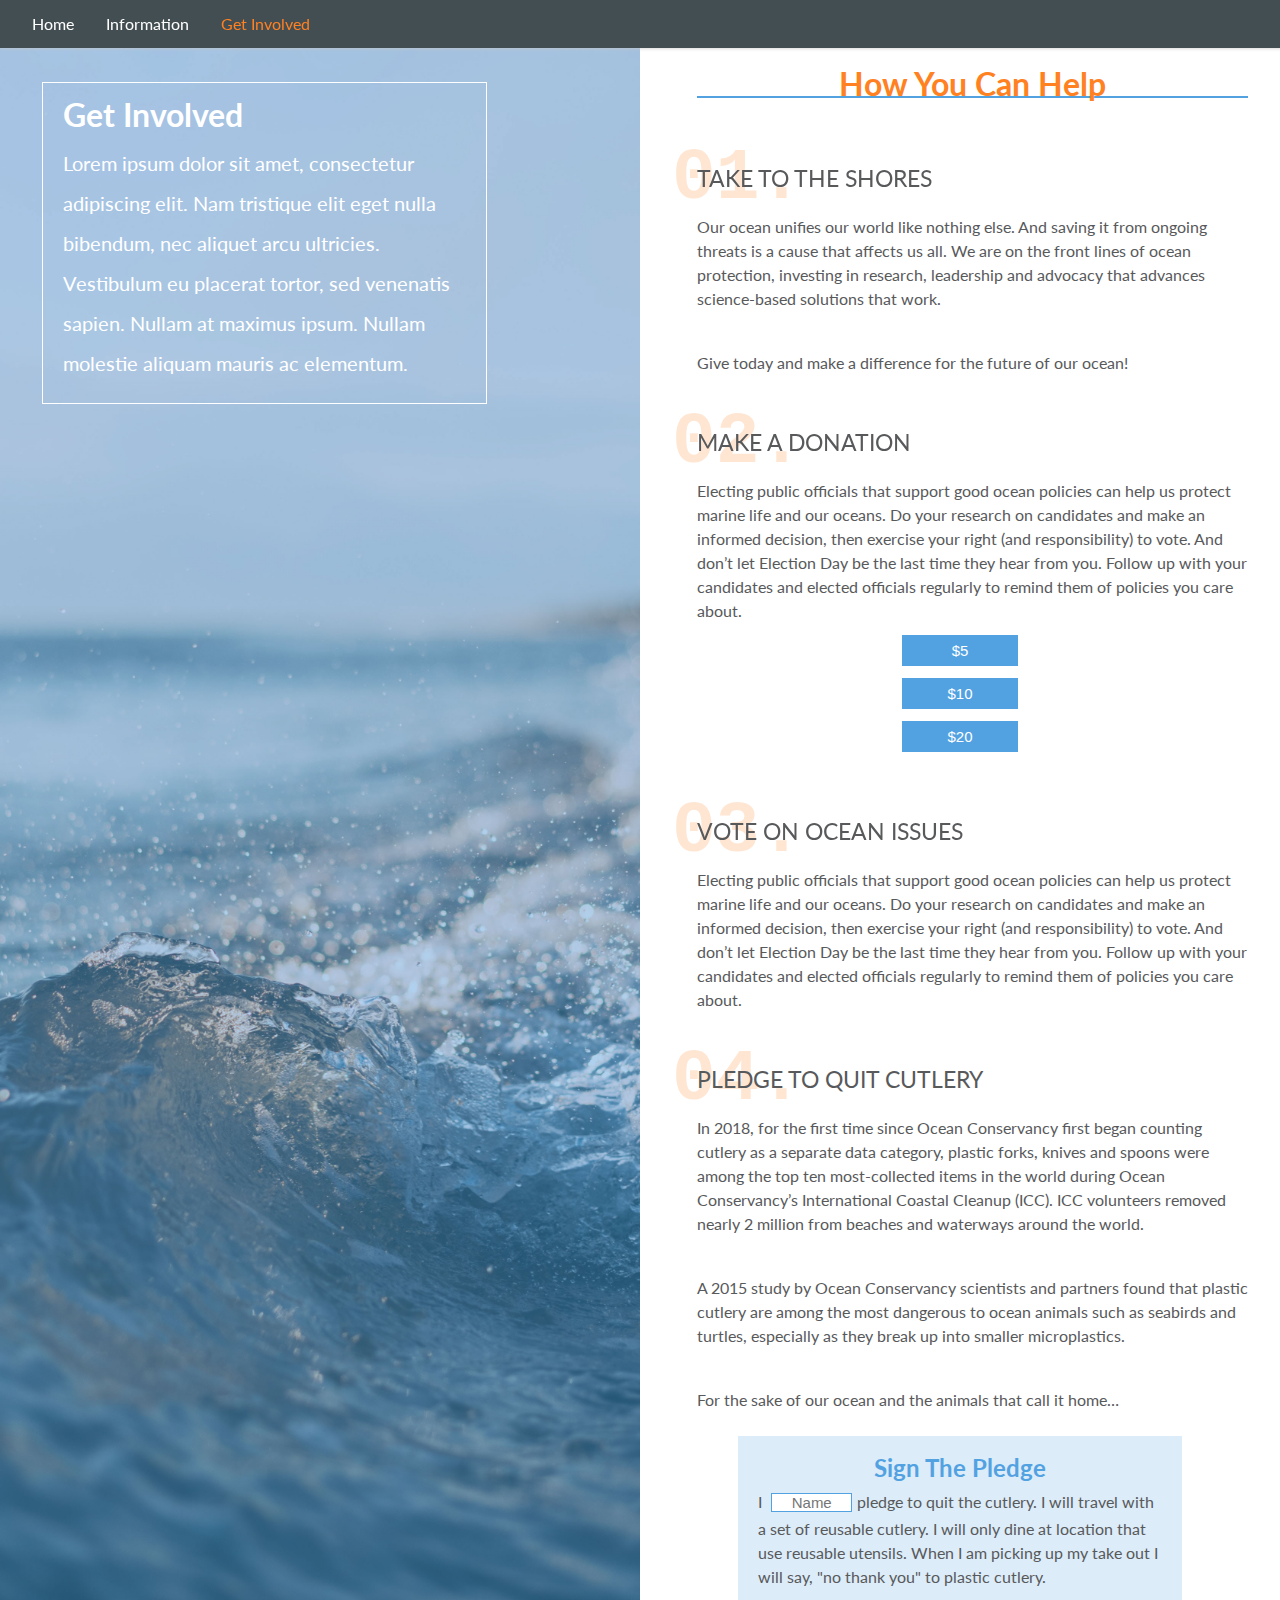
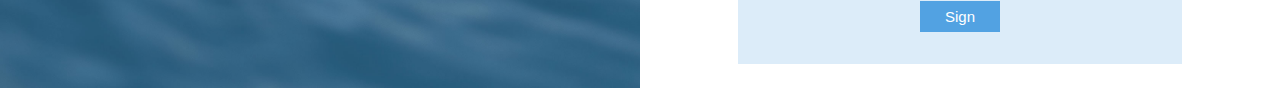
==== getInvolved.html @ d41833e9 "Tweaked nav bar to highlight current page" ====
<DOCTYPE! html>
<html>
<head>
	<title></title>
	<link rel="stylesheet" type="text/css" href="group-2.css">
	<meta name="viewport" content="width=device-width, initial-scale=1.0">
    <link href="https://fonts.googleapis.com/css?family=Lato&display=swap" rel="stylesheet">
</head>
<body>

	<nav>
		<a href="" class="page-links">Home</a>
		<a href="" class="page-links">Information</a>
		<a href="" class="page-links current-page">Get Involved</a>
		<div id="mobile-menu-button">&#9776;</div>
	</nav>
    
<div class="get-involved">
<div class="two-row-wrapper two-row-wrapper-get-involved-page margin-top-spacer">
	
	<div class="left">
        <div class="text">
        <h1>Get Involved</h1>
        <p>Lorem ipsum dolor sit amet, consectetur adipiscing elit. Nam tristique elit eget nulla bibendum, nec aliquet arcu ultricies. Vestibulum eu placerat tortor, sed venenatis sapien. Nullam at maximus ipsum. Nullam molestie aliquam mauris ac elementum. </p>
    </div></div>	
	
	<div class="entry">
        <H1>How You Can Help</H1>
        <div class="entry">
            <span class="number"><b>01.</b></span>
            <h4>Take to the shores</h4>

            <p>Our ocean unifies our world like nothing else. And saving it from ongoing threats is a cause that affects us all. We are on the front lines of ocean protection, investing in research, leadership and advocacy that advances science-based solutions that work.</p><br>
            <p>Give today and make a difference for the future of our ocean!</p>
       
        </div>
        
        <div class="entry">
            <span class="number"><b>02.</b></span>
            <h4>Make a donation</h4>
            
                <p>Electing public officials that support good ocean policies can help us protect marine life and our oceans. Do your research on candidates and make an informed decision, then exercise your right (and responsibility) to vote. And don’t let Election Day be the last time they hear from you. Follow up with your candidates and elected officials regularly to remind them of policies you care about.</p>
        

        <input type="button" id="five" placeholder="sign" value="$5">
        <input type="button" id="ten" placeholder="sign" value="$10">
        <input type="button" id="twenty" placeholder="sign" value="$20">
  
        </div>
            <div class="entry">
            <span class="number"><b>03.</b></span>
            <h4>Vote on ocean issues</h4>
            
                <p>Electing public officials that support good ocean policies can help us protect marine life and our oceans. Do your research on candidates and make an informed decision, then exercise your right (and responsibility) to vote. And don’t let Election Day be the last time they hear from you. Follow up with your candidates and elected officials regularly to remind them of policies you care about.</p>
         
        </div>
            
        <div class="entry">    
            <span class="number"><b>04.</b></span>
            <h4>Pledge to quit cutlery</h4>
            <p>In 2018, for the first time since Ocean Conservancy first began counting cutlery as a separate data category, plastic forks, knives and spoons were among the top ten most-collected items in the world during Ocean Conservancy’s International Coastal Cleanup (ICC). ICC volunteers removed nearly 2 million from beaches and waterways around the world.</p>
            <br>
            <p>A 2015 study by Ocean Conservancy scientists and partners found that plastic cutlery are among the most dangerous to ocean animals such as seabirds and turtles, especially as they break up into smaller microplastics.</p>
            <br>
            <p>For the sake of our ocean and the animals that call it home…</p>
            <br>
            
            <div class="pledge">
                
            <h2>Sign The Pledge</h2>
            I <input type="text" id="pledgeName" placeholder="Name">pledge to quit the cutlery. I will travel with a set of reusable cutlery. I will only dine at location that use reusable utensils. When I am picking up my take out I will say, "no thank you" to plastic cutlery. 
            <br>
                
            <input type="button" id="sign" placeholder="sign" value="Sign">
                
            </div>
        </div>
	</div>
</div>

<script type="text/javascript" src="group-2.js"></script>
<script>
// Signing the pledge

var sign = document.getElementById('sign');

sign.addEventListener("click", function() {
    var naming = document.getElementById('pledgeName');
    alert(naming.value + " thank you for signing the pledge");
});

var five = document.getElementById('five');
five.addEventListener("click", function() {
    alert("Thank you for committing to donate " + five.value);
});

var ten = document.getElementById('ten');
ten.addEventListener("click", function() {
    alert("Thank you for committing to donate " + ten.value);
});

var twenty = document.getElementById('twenty');
twenty.addEventListener("click", function() {
    alert("Thank you for committing to donate " + twenty.value);
});
</script>
</body>
</html>
---- group-2.css ----
* {
	margin: 0;
}

h1, h2, h3 {
	margin-bottom: .8rem;
	color: #52a2e2;
	padding: 0;
}

body {
	font-family: 'Lato', Calibri;
	font-weight: 400;
	line-height: 1.5rem;
	color: #58595b;
}

h1 {
	font-weight: bold;
	color: #ff8122;
}

h2 {
	font-weight: bold;
	margin-bottom: .5rem;
	color: #52a2e2;
}

h3 {
	font-weight: bold;
	color: #52a2e2;
	margin-top: 1rem;
}

h3 + p {
	margin-top: 0;
}

p {
	margin-top: 1rem;
}

nav {
	display: flex;
	align-items: center;
	height: 3rem;
	background-color: #434e52;
	padding-left: 1rem;
	-webkit-box-shadow: 0px 0px 4px 0px rgba(199,199,199,1);
-moz-box-shadow: 0px 0px 4px 0px rgba(199,199,199,1);
box-shadow: 0px 0px 4px 0px rgba(199,199,199,1);
	position: fixed;
	width: 100%;
	margin-bottom: 1.5rem;
	transition: top .5s;
	z-index: 1;
	top: 0;
}

nav a {
	color: white;
	text-decoration: none;
}

nav a:hover {
	color: #FF8122;
}

nav > * {
	padding-left: 1rem;
	padding-right: 1rem;
}

a.current-page {
	color: #ff8122;
}

#mobile-menu-button {
	display: none;
	position: absolute;
	color: white;
	font-size: 1.5rem;
	cursor: pointer;
	top: .5rem;
	right: .5rem;
}

.two-row-wrapper {
    /*padding: 0px 50px;*/
	display: flex;
}

.two-row-wrapper > *{
	flex: 1;
    padding: 1.5rem 2rem 1.5rem 2rem;
}

.pledge {
    background-color: rgba(82,162,226,.2);
    padding: 20px;
    width: 70%;
    margin: 0px auto;
}

.pledge p {
    color: #52a2e2;
}

.pledge h2 {
    text-align: center;
}

.number {
    color:rgba(255,129,34,.2);
    font-size:73px;
    font-family: "Courier New", Courier, monospace;
    position: absolute;
    padding-top: 3.5rem;
}

.entry h4 {
    color: #58595b;
    text-transform: uppercase;
    position: relative;
    z-index: 9999;
    padding-top: 55px;
    padding-left: 25px;
    font-size: 23px;
    margin-bottom: 25px;
    font-weight: 400;
}

.entry p {
    padding-left: 25px;
}

.entry h1 {
    margin-left: 25px;
    border-bottom: 2px solid #52a2e2;
    text-align: center;
}

.left {
    background-image: url(images/12);
    background-repeat: no-repeat; /* Do not repeat the image */
    background-size: cover; /
}

.left p {
    color: white;
    line-height: 2;
    font-size: 20px;
}

.left h1 {
    color:white;
}

.left .text {
    border: 1px solid white;
    padding: 20px;
    width: 70%;
    margin: 10px;
}

input[type=button], input[type=submit], input[type=reset] {
  background-color: #52a2e2;
  border: none;
  color: white;
  padding: 7px 15px;
  text-decoration: none;
  cursor: pointer;
font-size: 15px;
width: 20%;
    display: block;
    margin: 12px auto;
    text-align:center;
}

input[type=text] {
  border: 1px solid #52a2e2;
  color: white;
  padding: 0px 15px;
  text-decoration: none;
  cursor: pointer;
font-size: 15px;
    width: 20%;
    margin: 5px 5px;
    text-align:center;
}

.banner-image {
	background-image: url("images/cleaning-ocean.jpg");
	background-size: cover;
	color: white;
	padding-top: 4rem;
	padding-bottom: 2rem;
}

.banner-image h1, .banner-image h2, .banner-image h3 {
	color: white;
}

.two-row-wrapper, .one-row-wrapper {
	display: flex;
}

.two-row-wrapper img, .one-row-wrapper img {
	width: 100%;
}

.two-row-wrapper > *, .one-row-wrapper > *{
	flex: 1;
	padding: 1.5rem 2rem 1.5rem 2rem;
}

#donation-container {
	align-items: center;
	text-align: center;
	background-color: #52a2e2;
	height: 7rem;
	margin-top: 4rem;
	color: white;
	font-size: 1.5rem;
}

button:hover {
	opacity: .7;
	cursor: pointer;
}

.donation-button {
    background-color: white;
    border: 0;
    border-radius: 5px;
    width: 20rem;
    height: 3rem;
    font-size: 1.2rem;
    font-weight: bold;
    color: #ff8122;
}

footer {
	display: flex;
	flex-direction: column;
	align-items: center;
	color: white;
	height: 10rem;
	background-color: #58595b;
	justify-content: center;	
}

#back-top-top {
	color: #e6e5e5;
	font-size: 1.2rem;
	cursor: pointer;
}

.sources, .sources a {
	text-align: center;
	color: #949494;
	margin-top: 2rem;
	text-decoration: none;
}

.margin-top-spacer {
	margin-top: 3rem;
}

/* MEDIA QUERIES ***************************************************************/

@media screen and (max-width: 650px) {

	nav {
		height: auto;
		flex-direction: column;
		align-items: center;
		padding: 0;
		padding-top: 3rem;
		justify-content: center;
	}

	nav > a {
		padding: 1rem;
		display: none;
		width: 100%;
		text-align: center;
	}

	#mobile-menu-button {
		display: block;
	}

	.two-row-wrapper {
		flex-direction: column;
	}

	#donation-container {
		height: initial;
	}
}

@media screen and (min-width: 1050px) {
	.two-row-wrapper, .one-row-wrapper {
		padding-left: 9rem;
		padding-right: 9rem;
	}

	.two-row-wrapper-get-involved-page {
		padding: 0px 0px;
	}

	.two-row-wrapper-get-involved-page {
		
	}
}
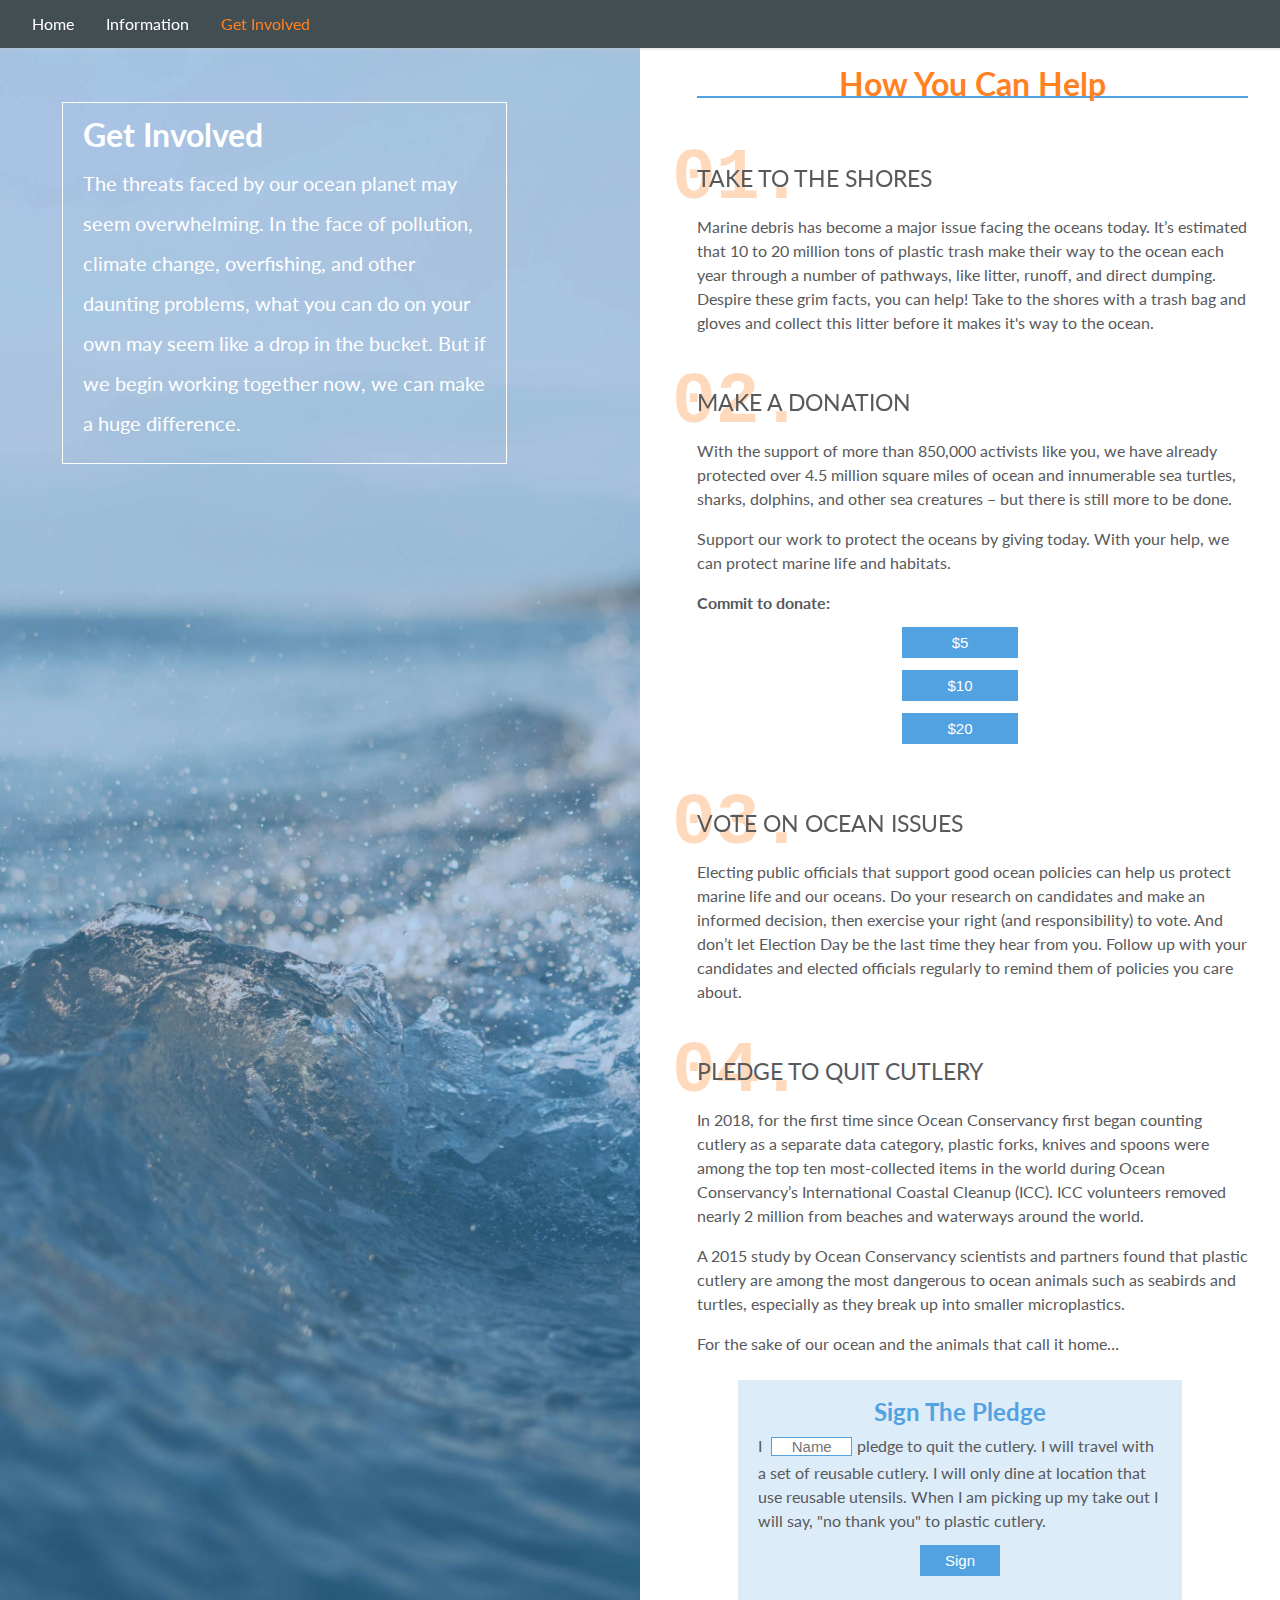
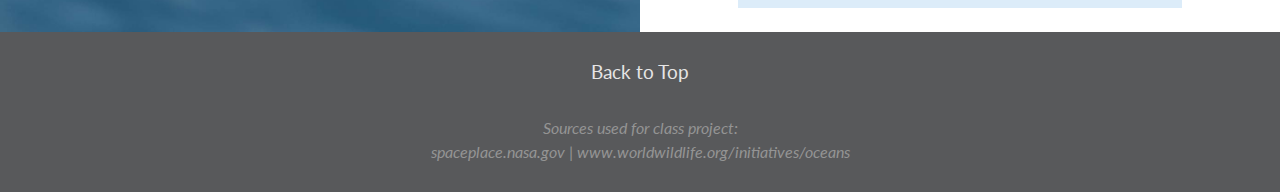
==== commit 29309270: "Updated get involved content" ====
--- a/getInvolved.html
+++ b/getInvolved.html
@@ -9,8 +9,8 @@
 <body>
 
 	<nav>
-		<a href="" class="page-links">Home</a>
-		<a href="" class="page-links">Information</a>
+		<a href="index.html" class="page-links">Home</a>
+		<a href="group-2-recycle.html" class="page-links">Information</a>
 		<a href="" class="page-links current-page">Get Involved</a>
 		<div id="mobile-menu-button">&#9776;</div>
 	</nav>
@@ -21,7 +21,7 @@
 	<div class="left">
         <div class="text">
         <h1>Get Involved</h1>
-        <p>Lorem ipsum dolor sit amet, consectetur adipiscing elit. Nam tristique elit eget nulla bibendum, nec aliquet arcu ultricies. Vestibulum eu placerat tortor, sed venenatis sapien. Nullam at maximus ipsum. Nullam molestie aliquam mauris ac elementum. </p>
+        <p>The threats faced by our ocean planet may seem overwhelming. In the face of pollution, climate change, overfishing, and other daunting problems, what you can do on your own may seem like a drop in the bucket. But if we begin working together now, we can make a huge difference.</p>
     </div></div>	
 	
 	<div class="entry">
@@ -30,8 +30,7 @@
             <span class="number"><b>01.</b></span>
             <h4>Take to the shores</h4>
 
-            <p>Our ocean unifies our world like nothing else. And saving it from ongoing threats is a cause that affects us all. We are on the front lines of ocean protection, investing in research, leadership and advocacy that advances science-based solutions that work.</p><br>
-            <p>Give today and make a difference for the future of our ocean!</p>
+            <p>Marine debris has become a major issue facing the oceans today. It’s estimated that 10 to 20 million tons of plastic trash make their way to the ocean each year through a number of pathways, like litter, runoff, and direct dumping. Despire these grim facts, you can help! Take to the shores with a trash bag and gloves and collect this litter before it makes it's way to the ocean.
        
         </div>
         
@@ -39,8 +38,10 @@
             <span class="number"><b>02.</b></span>
             <h4>Make a donation</h4>
             
-                <p>Electing public officials that support good ocean policies can help us protect marine life and our oceans. Do your research on candidates and make an informed decision, then exercise your right (and responsibility) to vote. And don’t let Election Day be the last time they hear from you. Follow up with your candidates and elected officials regularly to remind them of policies you care about.</p>
-        
+                <p>With the support of more than 850,000 activists like you, we have already protected over 4.5 million square miles of ocean and innumerable sea turtles, sharks, dolphins, and other sea creatures – but there is still more to be done.</p>
+
+                <p>Support our work to protect the oceans by giving today. With your help, we can protect marine life and habitats.</p>
+                <p><b>Commit to donate:</b></p>
 
         <input type="button" id="five" placeholder="sign" value="$5">
         <input type="button" id="ten" placeholder="sign" value="$10">
@@ -59,9 +60,7 @@
             <span class="number"><b>04.</b></span>
             <h4>Pledge to quit cutlery</h4>
             <p>In 2018, for the first time since Ocean Conservancy first began counting cutlery as a separate data category, plastic forks, knives and spoons were among the top ten most-collected items in the world during Ocean Conservancy’s International Coastal Cleanup (ICC). ICC volunteers removed nearly 2 million from beaches and waterways around the world.</p>
-            <br>
             <p>A 2015 study by Ocean Conservancy scientists and partners found that plastic cutlery are among the most dangerous to ocean animals such as seabirds and turtles, especially as they break up into smaller microplastics.</p>
-            <br>
             <p>For the sake of our ocean and the animals that call it home…</p>
             <br>
             
@@ -77,6 +76,7 @@
         </div>
 	</div>
 </div>
+<footer><div id="back-top-top">Back to Top</div><div class="sources"><em>Sources used for class project:<br /><a href="https://spaceplace.nasa.gov/water/en/" target="_blank">spaceplace.nasa.gov</a>  |  <a href="https://www.worldwildlife.org/initiatives/oceans" target="_blank">www.worldwildlife.org/initiatives/oceans</a></em></div></footer>
 
 <script type="text/javascript" src="group-2.js"></script>
 <script>
@@ -86,7 +86,7 @@
 
 sign.addEventListener("click", function() {
     var naming = document.getElementById('pledgeName');
-    alert(naming.value + " thank you for signing the pledge");
+    alert(naming.value + ", thank you for pledging to quit the cutlery.");
 });
 
 var five = document.getElementById('five');
@@ -107,3 +107,12 @@
 </body>
 </html>
 
+    
+    
+<!-- sources:
+https://ocean.si.edu/conservation/climate-change/how-you-can-help-ocean
+
+https://usa.oceana.org/blog/photos-international-coastal-cleanup-day-five-ways-help-oceans
+
+-->
+    
--- a/group-2.css
+++ b/group-2.css
@@ -111,7 +111,8 @@
 }
 
 .number {
-    color:rgba(255,129,34,.2);
+    color:rgba(255,129,34,.3);
+    /*use .3 for rgba not .2 */
     font-size:73px;
     font-family: "Courier New", Courier, monospace;
     position: absolute;
@@ -141,7 +142,7 @@
 }
 
 .left {
-    background-image: url(images/12);
+    background-image: url(images/12.jpg);
     background-repeat: no-repeat; /* Do not repeat the image */
     background-size: cover; /
 }
@@ -160,7 +161,8 @@
     border: 1px solid white;
     padding: 20px;
     width: 70%;
-    margin: 10px;
+    margin: 30px; 
+    /*margin 30 px not 10px */
 }
 
 input[type=button], input[type=submit], input[type=reset] {
@@ -179,7 +181,7 @@
 
 input[type=text] {
   border: 1px solid #52a2e2;
-  color: white;
+  color: black;
   padding: 0px 15px;
   text-decoration: none;
   cursor: pointer;
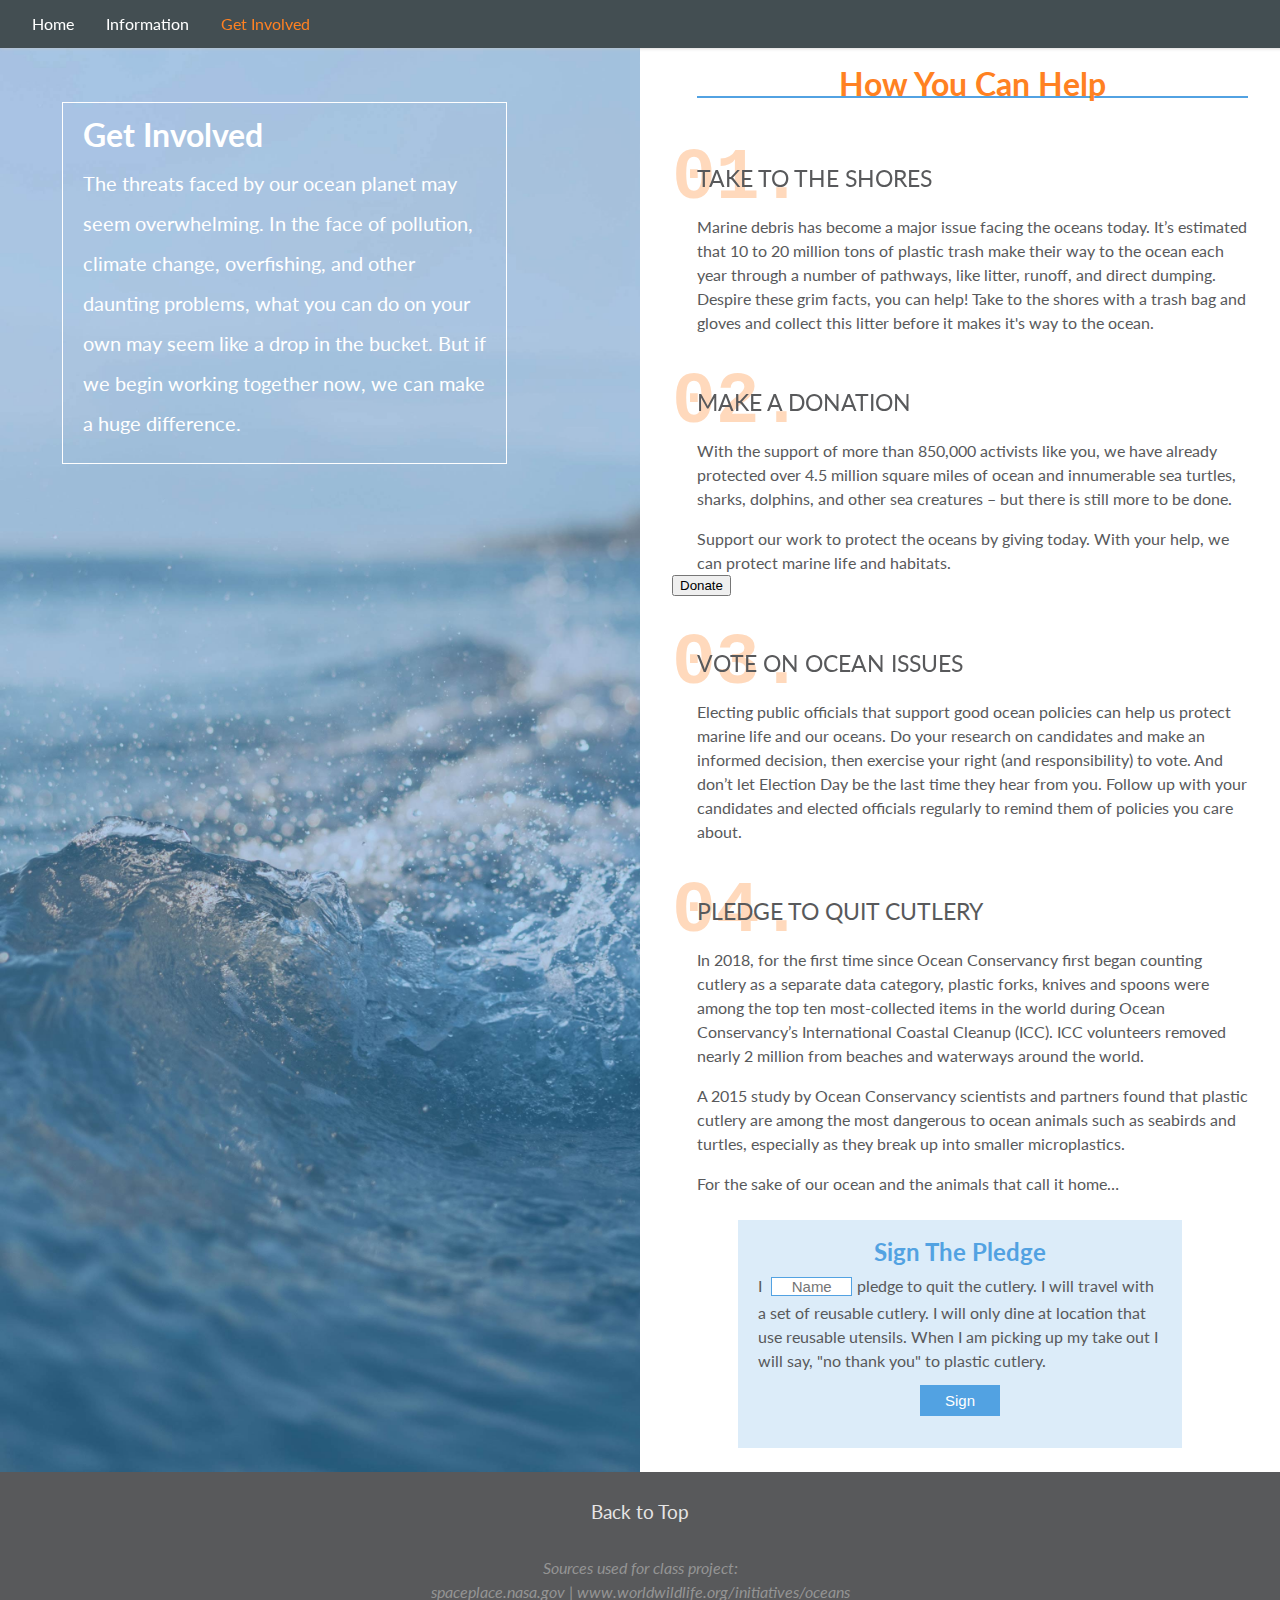
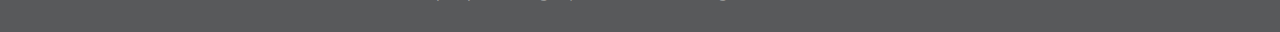
==== commit 277134ea: "Updated to include donation lightbox functionality" ====
--- a/getInvolved.html
+++ b/getInvolved.html
@@ -41,11 +41,20 @@
                 <p>With the support of more than 850,000 activists like you, we have already protected over 4.5 million square miles of ocean and innumerable sea turtles, sharks, dolphins, and other sea creatures – but there is still more to be done.</p>
 
                 <p>Support our work to protect the oceans by giving today. With your help, we can protect marine life and habitats.</p>
-                <p><b>Commit to donate:</b></p>
+<button id="donateButton">Donate</button>
 
-        <input type="button" id="five" placeholder="sign" value="$5">
-        <input type="button" id="ten" placeholder="sign" value="$10">
-        <input type="button" id="twenty" placeholder="sign" value="$20">
+<div id="lightbox">
+  <div id="lightbox_content">
+    <div id="close">&times;</div>
+    <h2>Make a Donation</h2>
+    <p>Taking care of our oceans is a big job and every little bit helps. There are many hardworking organizations doing everything they can protect and preserve our oceans. </p>
+    <br>
+    <div class="donationOption"><a href="https://theoceancleanup.com/">The Ocean Clean Up</a></div>
+    <div class="donationOption"><a href="https://act.oceana.org/page/24570/donate/1?ea.tracking.id=MR_SEM_GG_Brand18&gclid=EAIaIQobChMIxp-X8PWV6AIVh5-zCh2rNw-YEAAYASAAEgKXE_D_BwE">Oceana.org</a></div>
+    <div class="donationOption"><a href="https://coral.org/">Coral Reef Alliance</a></div>
+    <div class="donationOption"><a href="https://www.projectaware.org/">Project AWARE</a></div>
+  </div>
+</div>
   
         </div>
             <div class="entry">
@@ -89,20 +98,6 @@
     alert(naming.value + ", thank you for pledging to quit the cutlery.");
 });
 
-var five = document.getElementById('five');
-five.addEventListener("click", function() {
-    alert("Thank you for committing to donate " + five.value);
-});
-
-var ten = document.getElementById('ten');
-ten.addEventListener("click", function() {
-    alert("Thank you for committing to donate " + ten.value);
-});
-
-var twenty = document.getElementById('twenty');
-twenty.addEventListener("click", function() {
-    alert("Thank you for committing to donate " + twenty.value);
-});
 </script>
 </body>
 </html>
--- a/group-2.css
+++ b/group-2.css
@@ -269,6 +269,66 @@
 	margin-top: 3rem;
 }
 
+
+#lightbox {
+  position: fixed;
+  width: 100%;
+  height: 100%;
+  top: 0px;
+  left: 0px;
+  background: rgba(0, 0, 0, 0.3);
+  display: none;
+  z-index: 99999999999999;
+}
+
+#lightbox.open {
+  display: block;
+  background:url(images/water.png);
+}
+
+#lightbox_content {
+  position: absolute;
+  width: 300px;
+  height: 400px;
+  background: white;
+  border: 1px solid #52a2e2;;
+  border-radius: 3px;
+  left: 50%;
+  top: 38%;
+  margin-left: -250px;
+  margin-top: -200px;
+  text-align: center;
+  padding: 60px 30px;
+}
+
+#close {
+  position: absolute;
+  right: 20px;
+  top: 20px;
+  height: 20px;
+  width: 20px;
+  font-size: 40px;
+  text-align: center;
+  color: rgba(255,129,34);
+  cursor: pointer;
+}
+
+.donationOption {
+  padding: 10px;
+  background: #52a2e2;
+  width: 170px;
+  margin: 10px auto;
+}
+
+.donationOption a {
+  text-decoration: none;
+  color:white;
+}
+
+.donationOption:hover {
+  background: rgba(82,162,226,.8);
+}
+
 /* MEDIA QUERIES ***************************************************************/
 
 @media screen and (max-width: 650px) {
@@ -300,6 +360,10 @@
 	#donation-container {
 		height: initial;
 	}
+
+	#lightbox_content {
+  left: 68%;
+}
 }
 
 @media screen and (min-width: 1050px) {
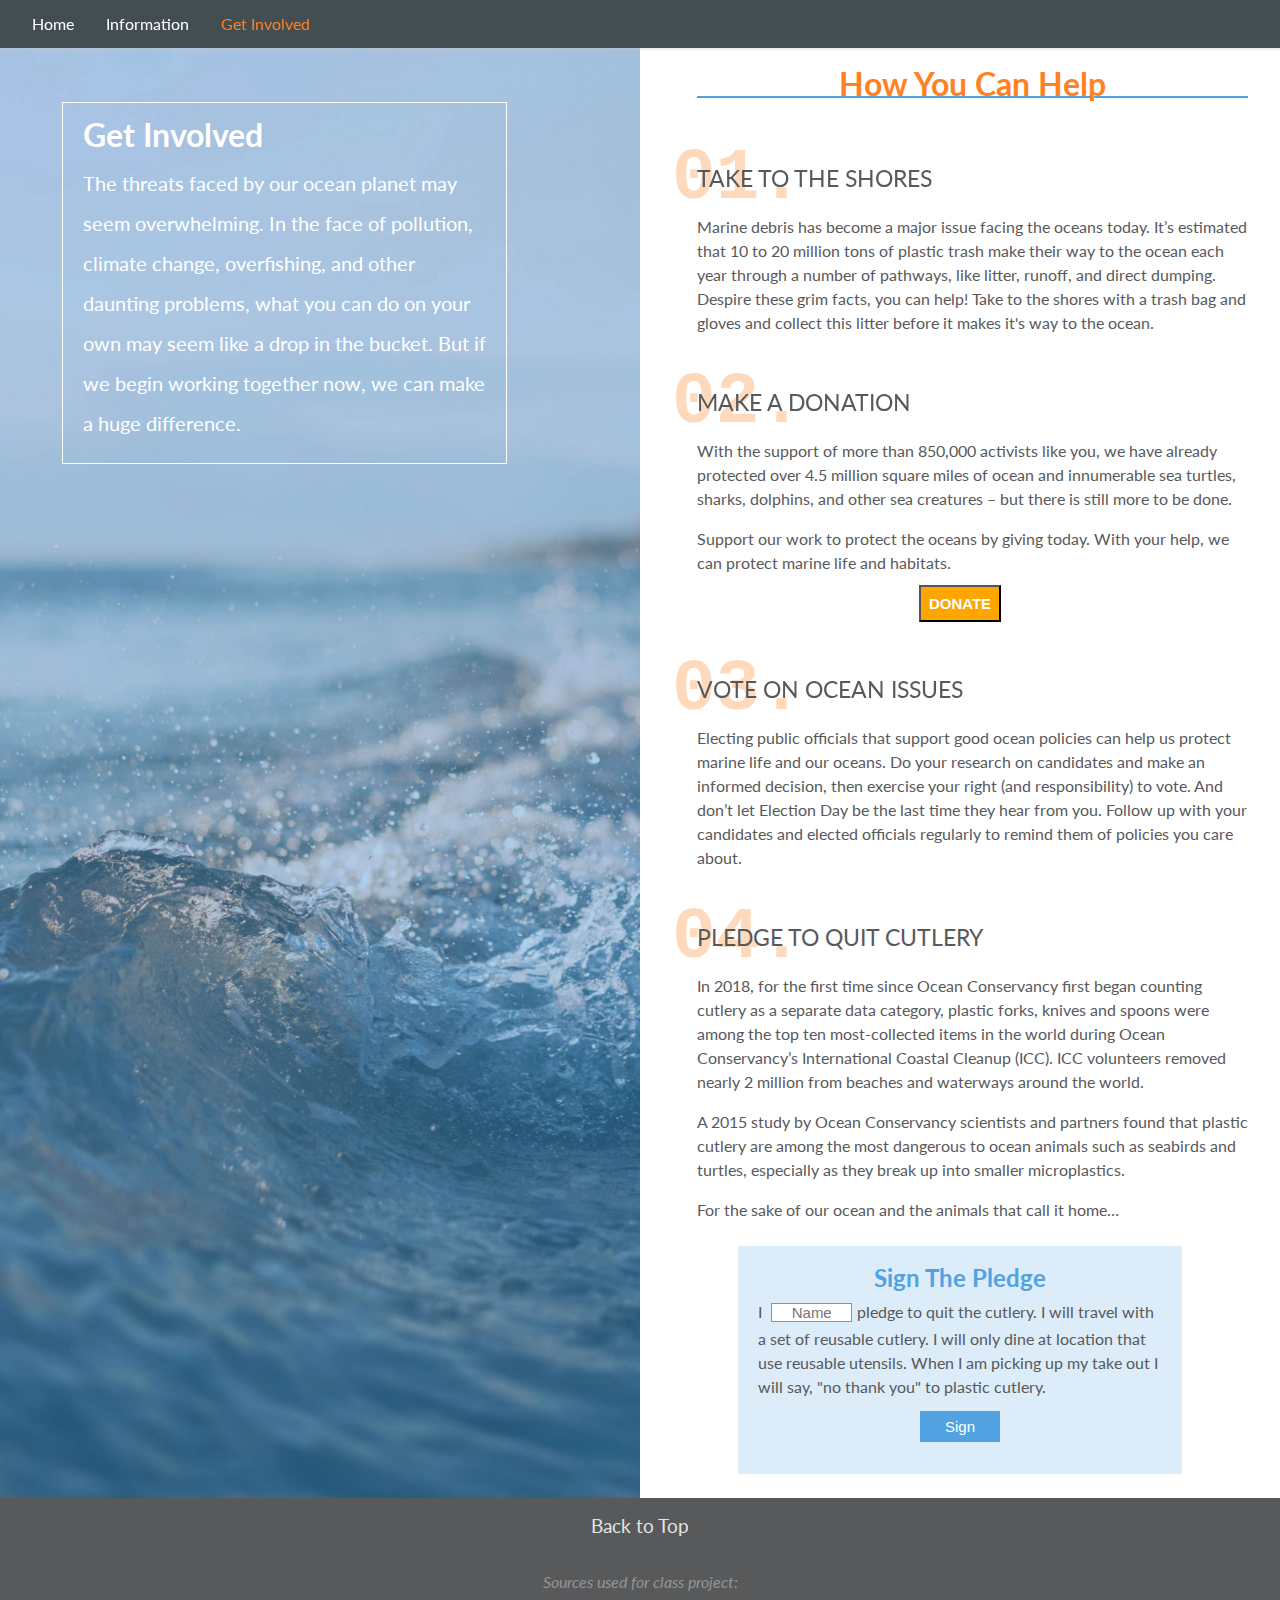
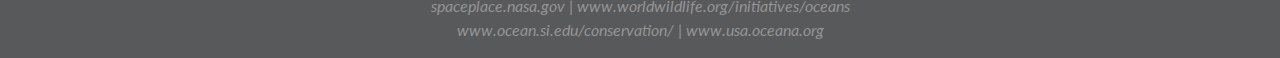
==== commit 6906f7ff: "Improved mobile functionality and smaller image sizes" ====
--- a/getInvolved.html
+++ b/getInvolved.html
@@ -85,7 +85,10 @@
         </div>
 	</div>
 </div>
-<footer><div id="back-top-top">Back to Top</div><div class="sources"><em>Sources used for class project:<br /><a href="https://spaceplace.nasa.gov/water/en/" target="_blank">spaceplace.nasa.gov</a>  |  <a href="https://www.worldwildlife.org/initiatives/oceans" target="_blank">www.worldwildlife.org/initiatives/oceans</a></em></div></footer>
+<footer><div id="back-top-top">Back to Top</div><div class="sources"><em>Sources used for class project:<br /><a href="https://spaceplace.nasa.gov/water/en/" target="_blank">spaceplace.nasa.gov</a>  |  <a href="https://www.worldwildlife.org/initiatives/oceans" target="_blank">www.worldwildlife.org/initiatives/oceans</a>
+    <br /><a href="https://ocean.si.edu/conservation/climate-change/how-you-can-help-ocean" target="_blank">www.ocean.si.edu/conservation/</a>  |  <a href="https://usa.oceana.org/blog/photos-international-coastal-cleanup-day-five-ways-help-oceans" target="_blank">www.usa.oceana.org</a></em>
+    
+</div></footer>
 
 <script type="text/javascript" src="group-2.js"></script>
 <script>
@@ -100,14 +103,4 @@
 
 </script>
 </body>
-</html>
-
-    
-    
-<!-- sources:
-https://ocean.si.edu/conservation/climate-change/how-you-can-help-ocean
-
-https://usa.oceana.org/blog/photos-international-coastal-cleanup-day-five-ways-help-oceans
-
--->
-    
+</html>--- a/group-2.css
+++ b/group-2.css
@@ -284,6 +284,8 @@
 #lightbox.open {
   display: block;
   background:url(images/water.png);
+    background-size: cover;
+    
 }
 
 #lightbox_content {
@@ -329,6 +331,19 @@
   background: rgba(82,162,226,.8);
 }
 
+button#donateButton {
+    cursor: pointer;
+    background: orange;
+    padding: 8px;
+    color: white;
+    margin: 0px auto;
+    display: block;
+    font-weight: 700;
+    font-size: 15px;
+    text-transform: uppercase;
+    margin-top: 10px
+}
+
 /* MEDIA QUERIES ***************************************************************/
 
 @media screen and (max-width: 650px) {
@@ -362,8 +377,15 @@
 	}
 
 	#lightbox_content {
-  left: 68%;
-}
+        left: 68%;
+}
+    
+    input[type=text] {
+        width: 40%;
+    }
+    input[type=button], input[type=submit], input[type=reset] {
+        width: 40%;
+    }
 }
 
 @media screen and (min-width: 1050px) {
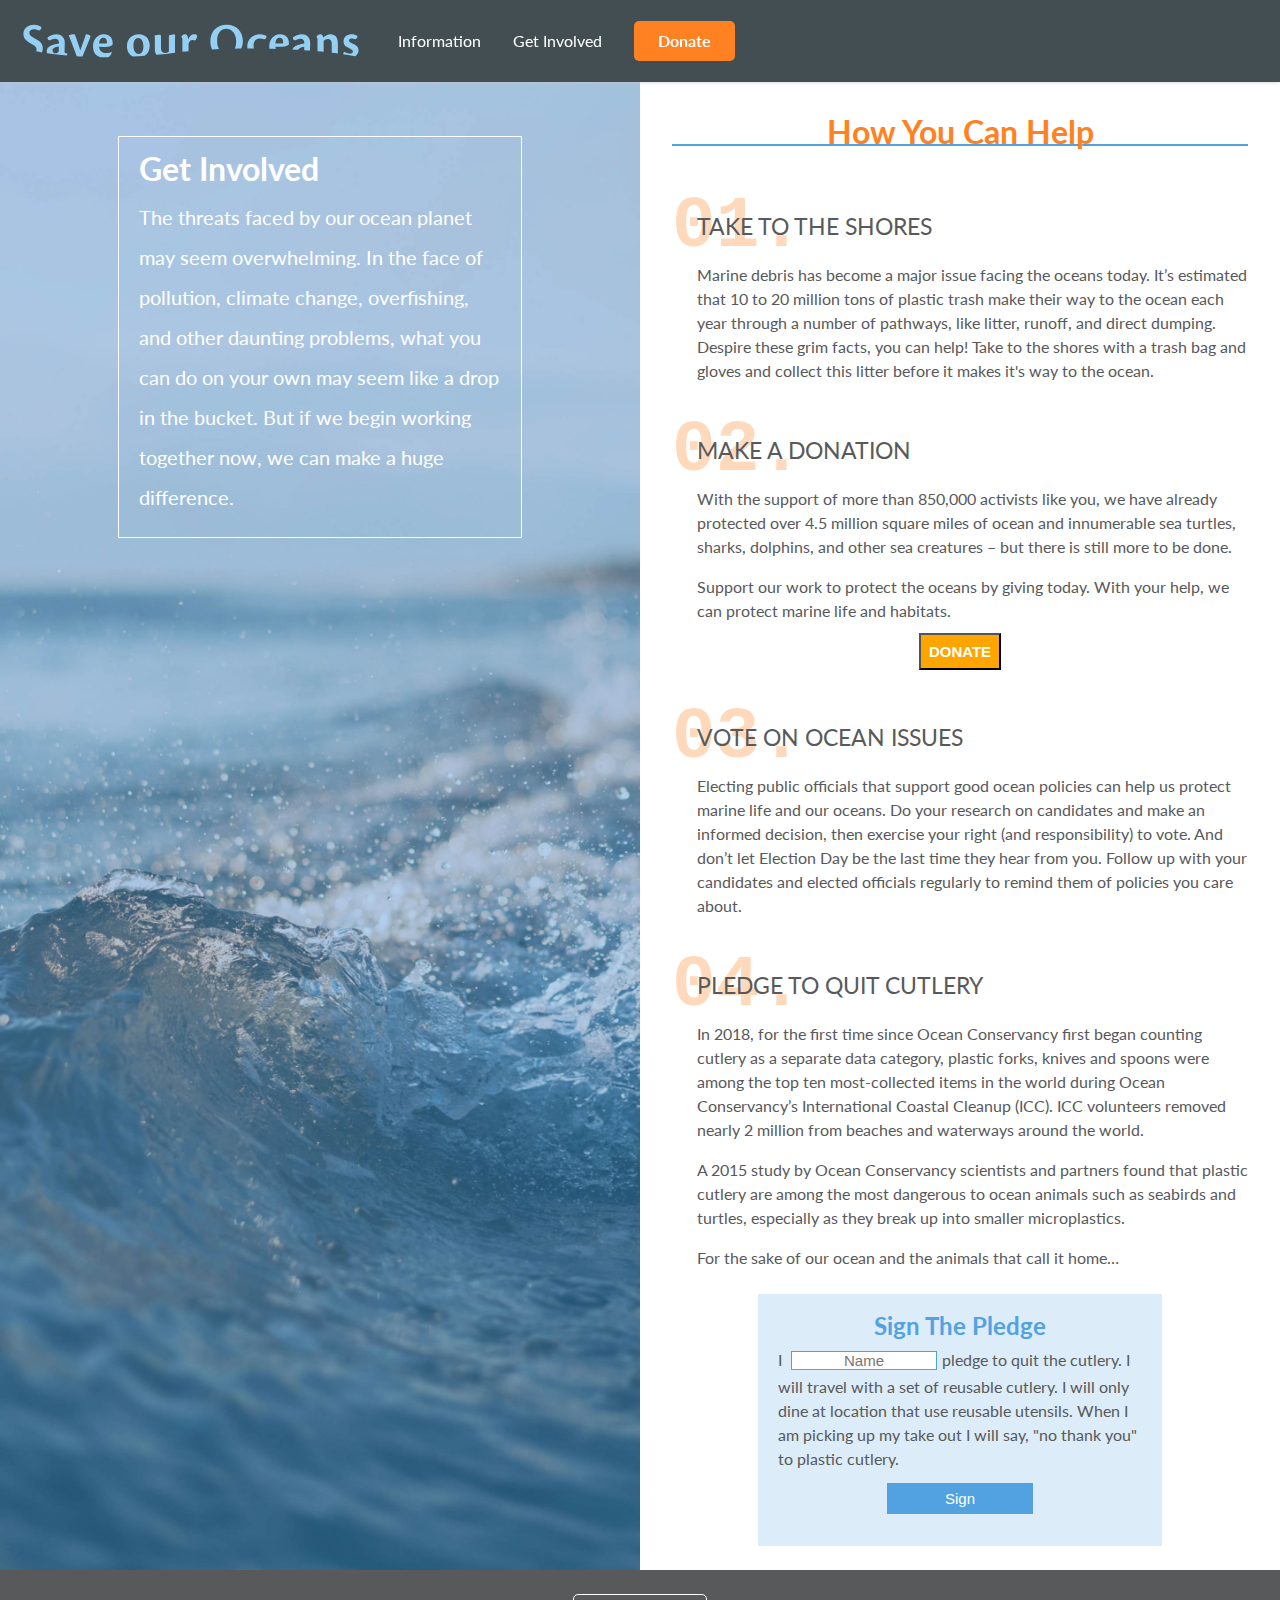
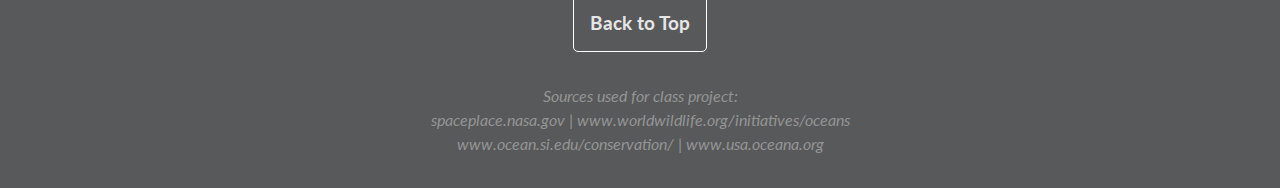
==== commit 4c47a9ab: "Finished merging all pages together by pulling the master. Fixed bugs on each page and added the foo" ====
--- a/getInvolved.html
+++ b/getInvolved.html
@@ -9,11 +9,12 @@
 <body>
 
 	<nav>
-		<a href="index.html" class="page-links">Home</a>
-		<a href="group-2-recycle.html" class="page-links">Information</a>
-		<a href="" class="page-links current-page">Get Involved</a>
-		<div id="mobile-menu-button">&#9776;</div>
-	</nav>
+        <a href="index.html"><img class="top-logo" src="images/SVG/SaveOurOceansLogo.svg" width="350"></a>
+        <a href="group-2-recycle.html" class="page-links">Information</a>
+        <a href="getInvolved.html" class="page-links">Get Involved</a>
+        <a href="#/" class="page-links nav-donate-button" id="donateButton">Donate</a>
+        <div id="mobile-menu-button">&#9776;</div>
+    </nav>
     
 <div class="get-involved">
 <div class="two-row-wrapper two-row-wrapper-get-involved-page margin-top-spacer">
@@ -85,15 +86,14 @@
         </div>
 	</div>
 </div>
-<footer><div id="back-top-top">Back to Top</div><div class="sources"><em>Sources used for class project:<br /><a href="https://spaceplace.nasa.gov/water/en/" target="_blank">spaceplace.nasa.gov</a>  |  <a href="https://www.worldwildlife.org/initiatives/oceans" target="_blank">www.worldwildlife.org/initiatives/oceans</a>
-    <br /><a href="https://ocean.si.edu/conservation/climate-change/how-you-can-help-ocean" target="_blank">www.ocean.si.edu/conservation/</a>  |  <a href="https://usa.oceana.org/blog/photos-international-coastal-cleanup-day-five-ways-help-oceans" target="_blank">www.usa.oceana.org</a></em>
-    
-</div></footer>
+
+<footer><div id="back-top-top">Back to Top</div><div class="sources"><em>Sources used for class project:<br /><a href="https://spaceplace.nasa.gov/water/en/" target="_blank">spaceplace.nasa.gov</a>  |  <a href="https://www.worldwildlife.org/initiatives/oceans" target="_blank">www.worldwildlife.org/initiatives/oceans</a><br /><a href="https://ocean.si.edu/conservation/climate-change/how-you-can-help-ocean" target="_blank">www.ocean.si.edu/conservation/</a>  |  <a href="https://usa.oceana.org/blog/photos-international-coastal-cleanup-day-five-ways-help-oceans" target="_blank">www.usa.oceana.org</a></em></div>
+</footer>
 
 <script type="text/javascript" src="group-2.js"></script>
 <script>
+
 // Signing the pledge
-
 var sign = document.getElementById('sign');
 
 sign.addEventListener("click", function() {
@@ -103,4 +103,10 @@
 
 </script>
 </body>
-</html>+</html>    
+    
+<!-- sources:
+https://ocean.si.edu/conservation/climate-change/how-you-can-help-ocean
+
+https://usa.oceana.org/blog/photos-international-coastal-cleanup-day-five-ways-help-oceans
+-->
--- a/group-2.css
+++ b/group-2.css
@@ -1,5 +1,6 @@
 * {
 	margin: 0;
+    box-sizing:border-box;
 }
 
 h1, h2, h3 {
@@ -13,8 +14,14 @@
 	font-weight: 400;
 	line-height: 1.5rem;
 	color: #58595b;
-}
-
+    display: block;
+	overflow:auto;
+}
+.wrapper_RM {
+    width:100vw;
+    margin-left: auto;
+    margin-right: auto;
+}
 h1 {
 	font-weight: bold;
 	color: #ff8122;
@@ -42,19 +49,20 @@
 
 nav {
 	display: flex;
-	align-items: center;
-	height: 3rem;
-	background-color: #434e52;
-	padding-left: 1rem;
-	-webkit-box-shadow: 0px 0px 4px 0px rgba(199,199,199,1);
+    align-items: center;
+    background-color: #434e52;
+    padding-top: 1rem;
+    padding-bottom: 1rem;
+    padding-right: 1rem;
+    -webkit-box-shadow: 0px 0px 4px 0px rgba(199,199,199,1);
 -moz-box-shadow: 0px 0px 4px 0px rgba(199,199,199,1);
 box-shadow: 0px 0px 4px 0px rgba(199,199,199,1);
-	position: fixed;
-	width: 100%;
-	margin-bottom: 1.5rem;
-	transition: top .5s;
-	z-index: 1;
-	top: 0;
+    position: fixed;
+    width: 100%;
+    margin-bottom: 1.5rem;
+    transition: top .5s;
+    z-index: 99999;
+    top: 0;
 }
 
 nav a {
@@ -79,18 +87,29 @@
 	display: none;
 	position: absolute;
 	color: white;
-	font-size: 1.5rem;
+	font-size: 2rem;
 	cursor: pointer;
-	top: .5rem;
+	top: 1.6rem;
 	right: .5rem;
 }
 
+.top-logo {
+	display: block;
+	color: white;
+	align-items: right;
+	padding-left: 0;
+	max-width: 100%;
+}
+
+.sustain ul li{
+    display:inline-block;
+}
+
 .two-row-wrapper {
-    /*padding: 0px 50px;*/
 	display: flex;
 }
 
-.two-row-wrapper > *{
+.two-row-wrapper > * {
 	flex: 1;
     padding: 1.5rem 2rem 1.5rem 2rem;
 }
@@ -136,7 +155,7 @@
 }
 
 .entry h1 {
-    margin-left: 25px;
+    margin-top: 3rem;
     border-bottom: 2px solid #52a2e2;
     text-align: center;
 }
@@ -161,8 +180,8 @@
     border: 1px solid white;
     padding: 20px;
     width: 70%;
-    margin: 30px; 
-    /*margin 30 px not 10px */
+    margin: 0 auto;
+    margin-top: 4rem; 
 }
 
 input[type=button], input[type=submit], input[type=reset] {
@@ -195,7 +214,7 @@
 	background-image: url("images/cleaning-ocean.jpg");
 	background-size: cover;
 	color: white;
-	padding-top: 4rem;
+	padding-top: 6.5rem;
 	padding-bottom: 2rem;
 }
 
@@ -219,6 +238,7 @@
 #donation-container {
 	align-items: center;
 	text-align: center;
+	justify-content: center;
 	background-color: #52a2e2;
 	height: 7rem;
 	margin-top: 4rem;
@@ -228,6 +248,7 @@
 
 button:hover {
 	opacity: .7;
+	transition: opacity .5s;
 	cursor: pointer;
 }
 
@@ -246,29 +267,56 @@
 	display: flex;
 	flex-direction: column;
 	align-items: center;
-	color: white;
-	height: 10rem;
-	background-color: #58595b;
-	justify-content: center;	
+	justify-content: center;
+	text-align: center;
+	color: white;
+	background-color: #58595b;	
+}
+
+.footer-logo-wrapper {
+	width:100%;
+	padding-top: 2rem;
+	padding-bottom: 2rem;
+	background-image: url('images/water.jpg');
+	background-size: cover;
+}
+
+.footer-logo {
+	max-width: 90%;
 }
 
 #back-top-top {
 	color: #e6e5e5;
 	font-size: 1.2rem;
 	cursor: pointer;
+	margin-top: 2rem;
+	padding: 1rem;
+	border: 1px solid white;
+	font-weight: bold;
+	width: fit-content;
+	margin: 0 auto;
+	margin-top: 1.5rem;
+	border-radius: 5px;
+}
+
+#back-top-top:hover {
+	opacity: .7;
+}
+
+.sources {
+	padding-top: 2rem;
+	padding-bottom: 2rem;
 }
 
 .sources, .sources a {
 	text-align: center;
 	color: #949494;
-	margin-top: 2rem;
 	text-decoration: none;
 }
 
 .margin-top-spacer {
 	margin-top: 3rem;
 }
-
 
 #lightbox {
   position: fixed;
@@ -284,20 +332,20 @@
 #lightbox.open {
   display: block;
   background:url(images/water.png);
-    background-size: cover;
-    
+  background-size: cover;
 }
 
 #lightbox_content {
   position: absolute;
-  width: 300px;
-  height: 400px;
+  width: 350px;
+  height: auto;
   background: white;
   border: 1px solid #52a2e2;;
   border-radius: 3px;
-  left: 50%;
   top: 38%;
-  margin-left: -250px;
+  left: 0;
+  right: 0;
+  margin: 0 auto;
   margin-top: -200px;
   text-align: center;
   padding: 60px 30px;
@@ -346,18 +394,19 @@
 
 /* MEDIA QUERIES ***************************************************************/
 
-@media screen and (max-width: 650px) {
+@media screen and (max-width: 649px) {
 
 	nav {
 		height: auto;
 		flex-direction: column;
 		align-items: center;
 		padding: 0;
-		padding-top: 3rem;
+		padding-top: 5rem;
 		justify-content: center;
 	}
 
-	nav > a {
+	/* hide links on mobile until hamburger icon is clicked */
+	nav > a.page-links {
 		padding: 1rem;
 		display: none;
 		width: 100%;
@@ -368,6 +417,13 @@
 		display: block;
 	}
 
+	.top-logo {
+		position: absolute;
+    	top: 1.5rem;
+    	left: 1rem;
+ 		width: 15rem;
+	}
+
 	.two-row-wrapper {
 		flex-direction: column;
 	}
@@ -376,9 +432,43 @@
 		height: initial;
 	}
 
-	#lightbox_content {
-        left: 68%;
-}
+	#donation-container div:nth-child(1) {
+    	padding-bottom: 0;
+  }
+    .sources {
+    	font-size: .8rem;
+  }
+  .left .text {
+    width: 100%;
+    margin-top: 3rem;
+    margin-bottom: 3rem;
+  }
+  .pledge {
+    width: 100%;
+  }
+  .pledge input[type=text] {
+    padding: 0;
+  }
+}
+
+@media screen and (min-width: 650px) {
+	a.nav-donate-button {
+    	background-color: #ff8122;
+    	display: block;
+    	padding: .5rem;
+    	padding-left: 1.5rem;
+    	padding-right: 1.5rem;
+    	color: white;
+    	font-weight: bold;
+    	border-radius: 5px;
+    	margin-right: 1rem;
+    	margin-left: 1rem;
+	}
+	a.nav-donate-button:hover {
+		color: white;
+		opacity: .7;
+		transition: opacity .5s;
+	}
     
     input[type=text] {
         width: 40%;
@@ -386,19 +476,16 @@
     input[type=button], input[type=submit], input[type=reset] {
         width: 40%;
     }
+    
 }
 
 @media screen and (min-width: 1050px) {
 	.two-row-wrapper, .one-row-wrapper {
-		padding-left: 9rem;
-		padding-right: 9rem;
-	}
-
-	.two-row-wrapper-get-involved-page {
-		padding: 0px 0px;
-	}
-
-	.two-row-wrapper-get-involved-page {
-		
-	}
+		  padding-left: 9rem;
+		  padding-right: 9rem;
+	}
+  .two-row-wrapper-get-involved-page {
+      padding-left: 0;
+      padding-right: 0;
+  }
 }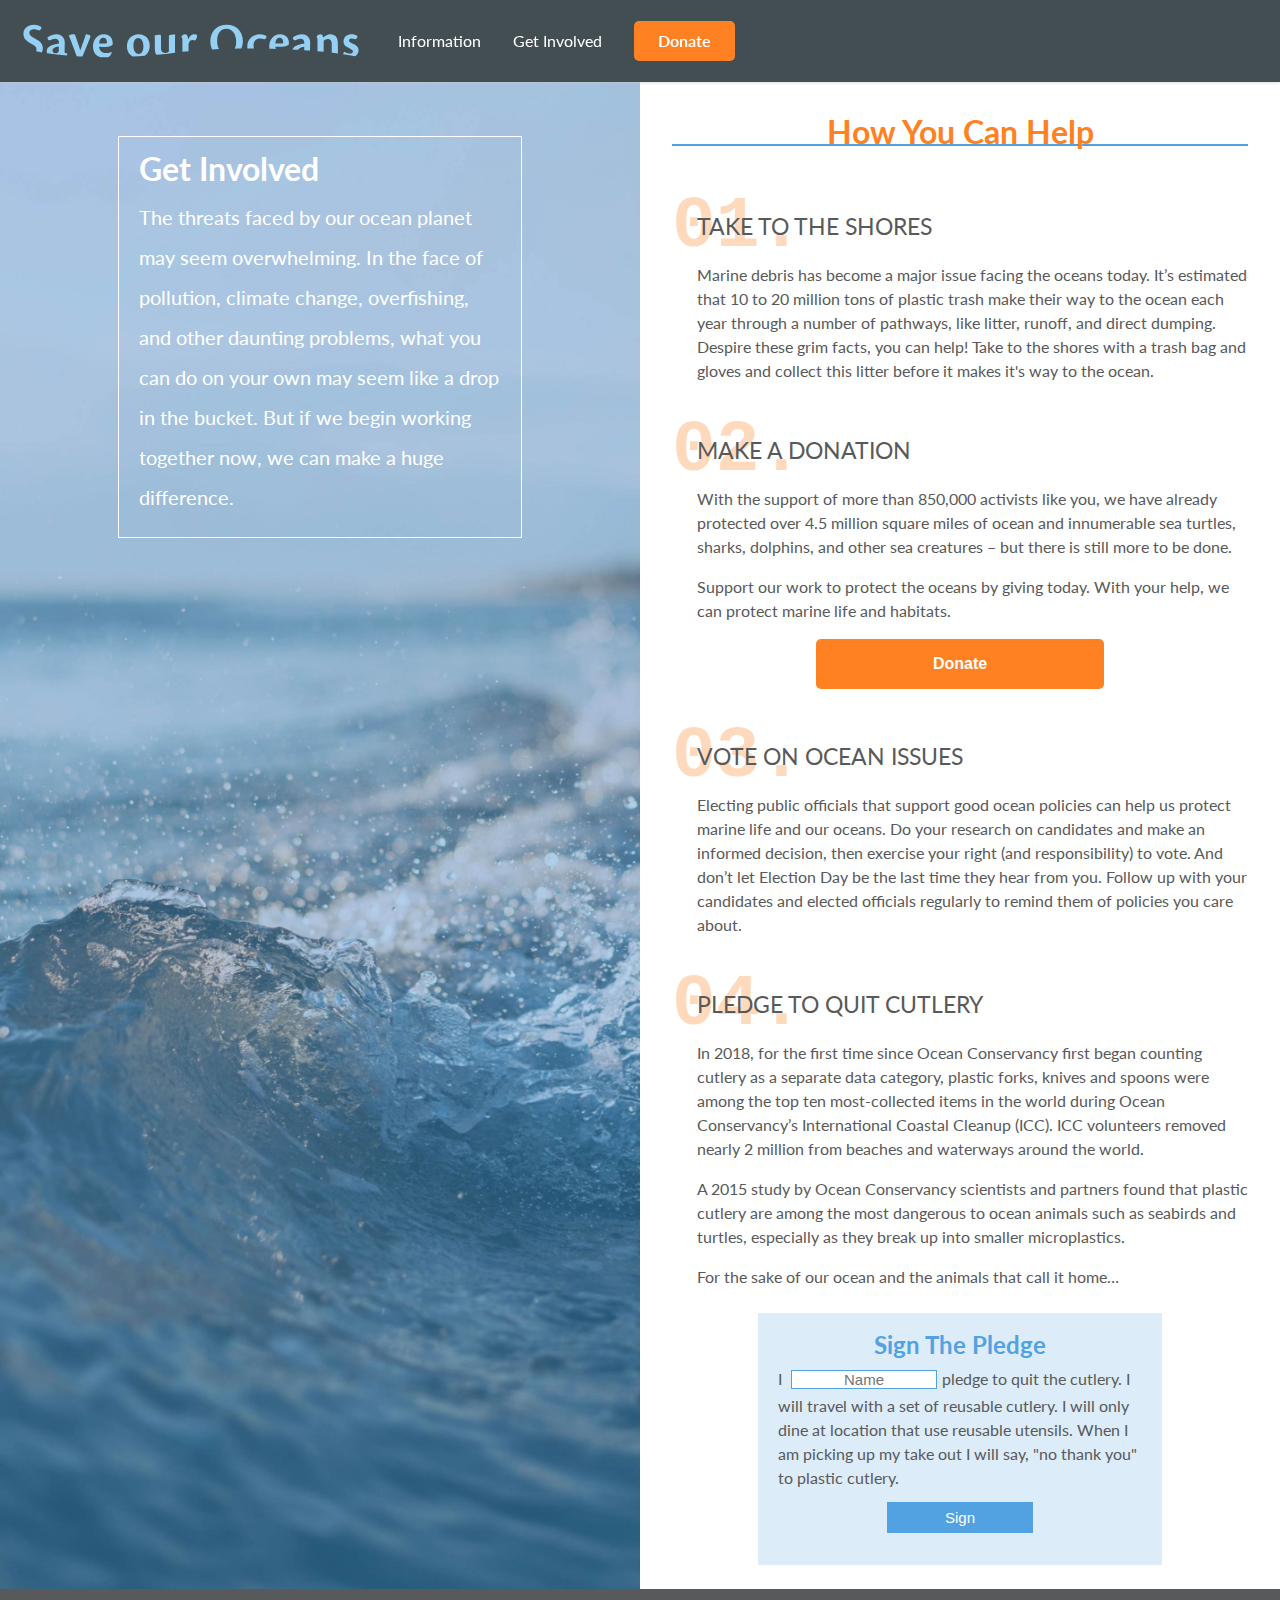
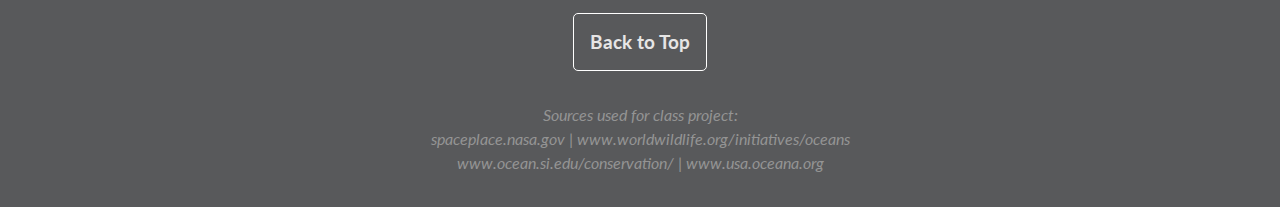
==== commit 19950a53: "Fixed donation button in body copy (fixed js and added styling)" ====
--- a/getInvolved.html
+++ b/getInvolved.html
@@ -42,7 +42,7 @@
                 <p>With the support of more than 850,000 activists like you, we have already protected over 4.5 million square miles of ocean and innumerable sea turtles, sharks, dolphins, and other sea creatures – but there is still more to be done.</p>
 
                 <p>Support our work to protect the oceans by giving today. With your help, we can protect marine life and habitats.</p>
-<button id="donateButton">Donate</button>
+<button id="donateButtonInBodyText">Donate</button>
 
 <div id="lightbox">
   <div id="lightbox_content">
--- a/group-2.css
+++ b/group-2.css
@@ -392,6 +392,22 @@
     margin-top: 10px
 }
 
+#donateButtonInBodyText {
+      background-color: #ff8122;
+      display: block;
+      padding: 1rem;
+      padding-left: 1.5rem;
+      padding-right: 1.5rem;
+      color: white;
+      font-size: 1rem;
+      font-weight: bold;
+      border-radius: 5px;
+      margin: 0 auto;
+      border: 0;
+      min-width: 50%;
+      margin-top: 1rem;
+}
+
 /* MEDIA QUERIES ***************************************************************/
 
 @media screen and (max-width: 649px) {
@@ -421,7 +437,7 @@
 		position: absolute;
     	top: 1.5rem;
     	left: 1rem;
- 		width: 15rem;
+ 		  width: 15rem;
 	}
 
 	.two-row-wrapper {
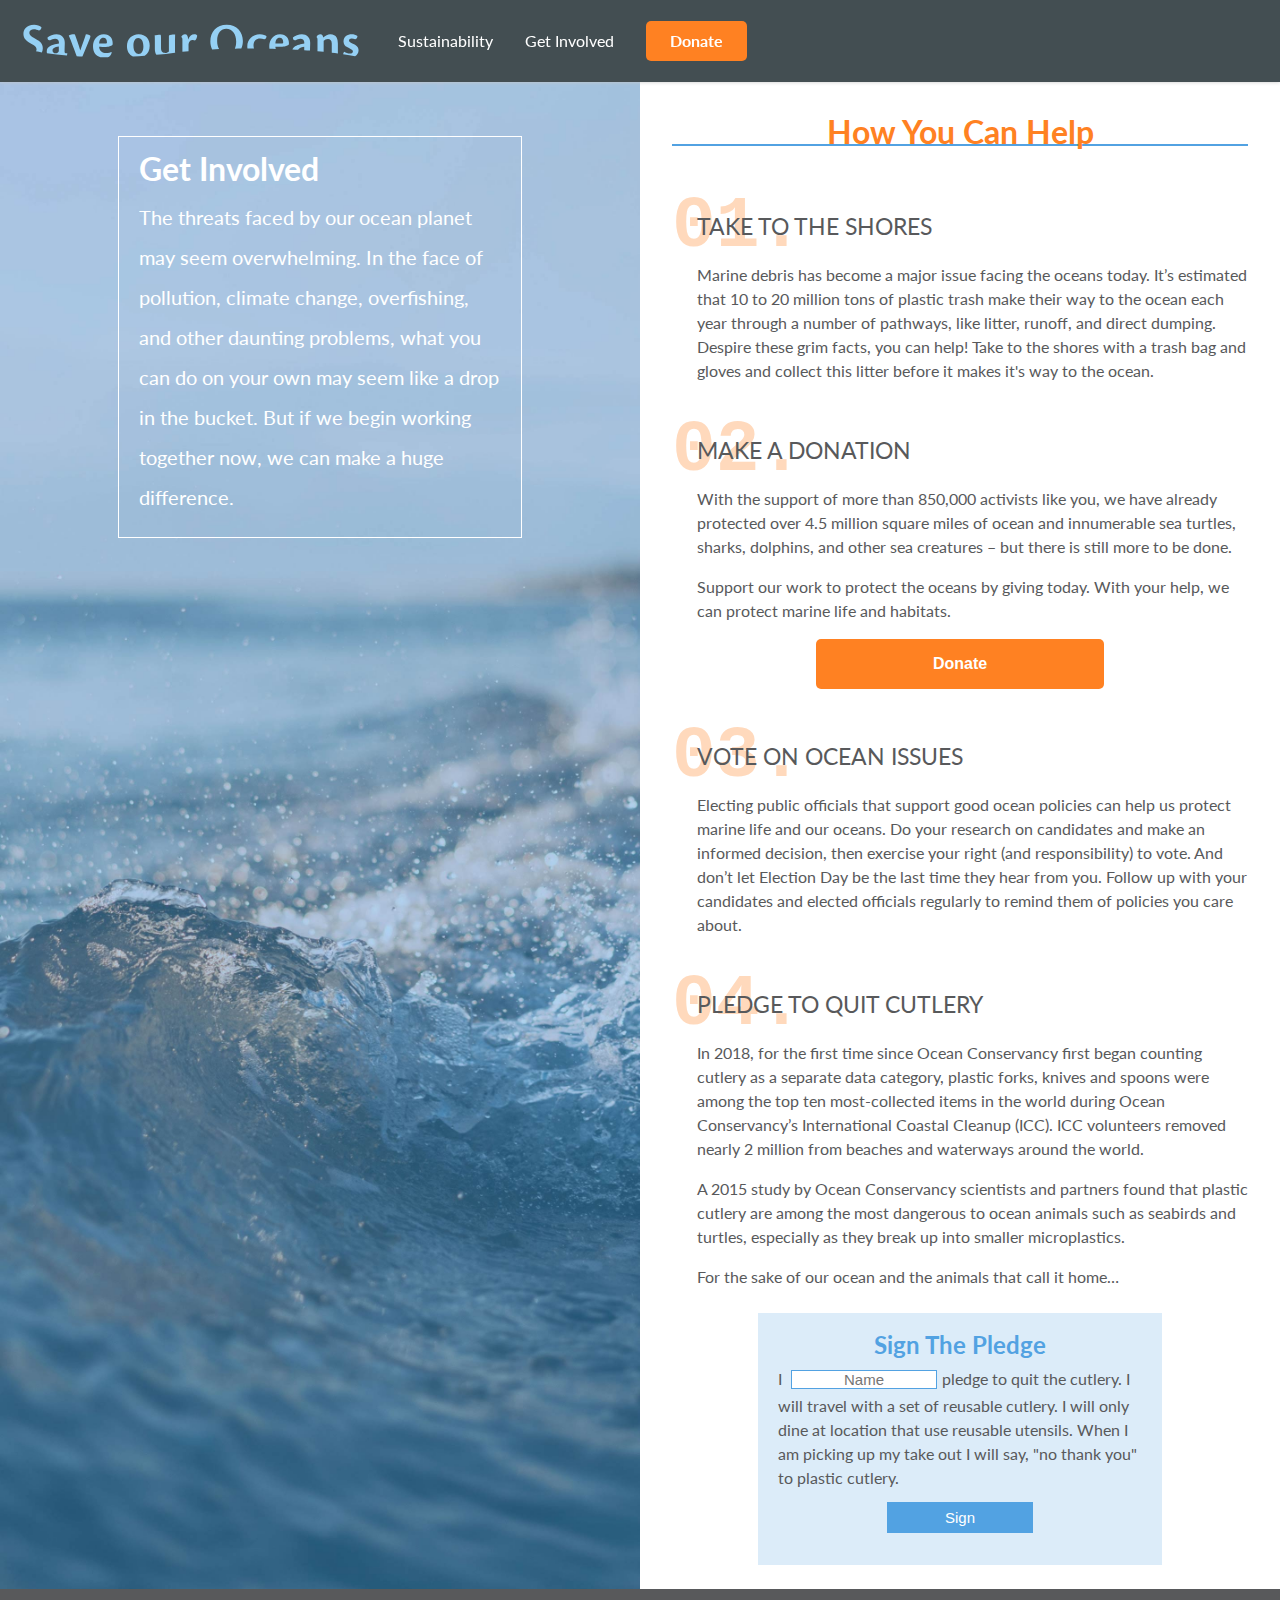
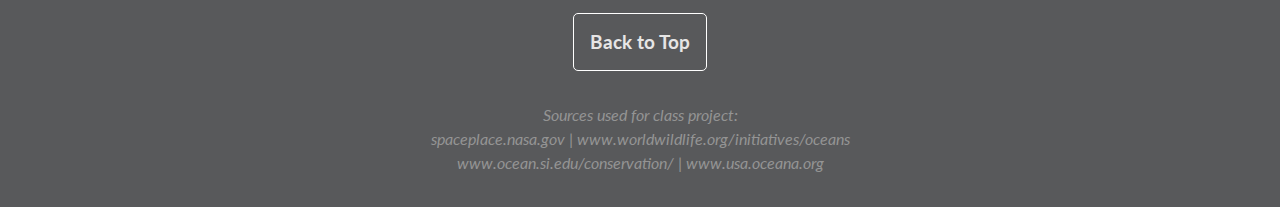
==== commit 85407dc7: "Added the 'Sustainability' nav bar item to each page and made cursor turn into a pointer when hoveri" ====
--- a/getInvolved.html
+++ b/getInvolved.html
@@ -10,7 +10,7 @@
 
 	<nav>
         <a href="index.html"><img class="top-logo" src="images/SVG/SaveOurOceansLogo.svg" width="350"></a>
-        <a href="group-2-recycle.html" class="page-links">Information</a>
+        <a href="group-2-recycle.html" class="page-links">Sustainability</a>
         <a href="getInvolved.html" class="page-links">Get Involved</a>
         <a href="#/" class="page-links nav-donate-button" id="donateButton">Donate</a>
         <div id="mobile-menu-button">&#9776;</div>
